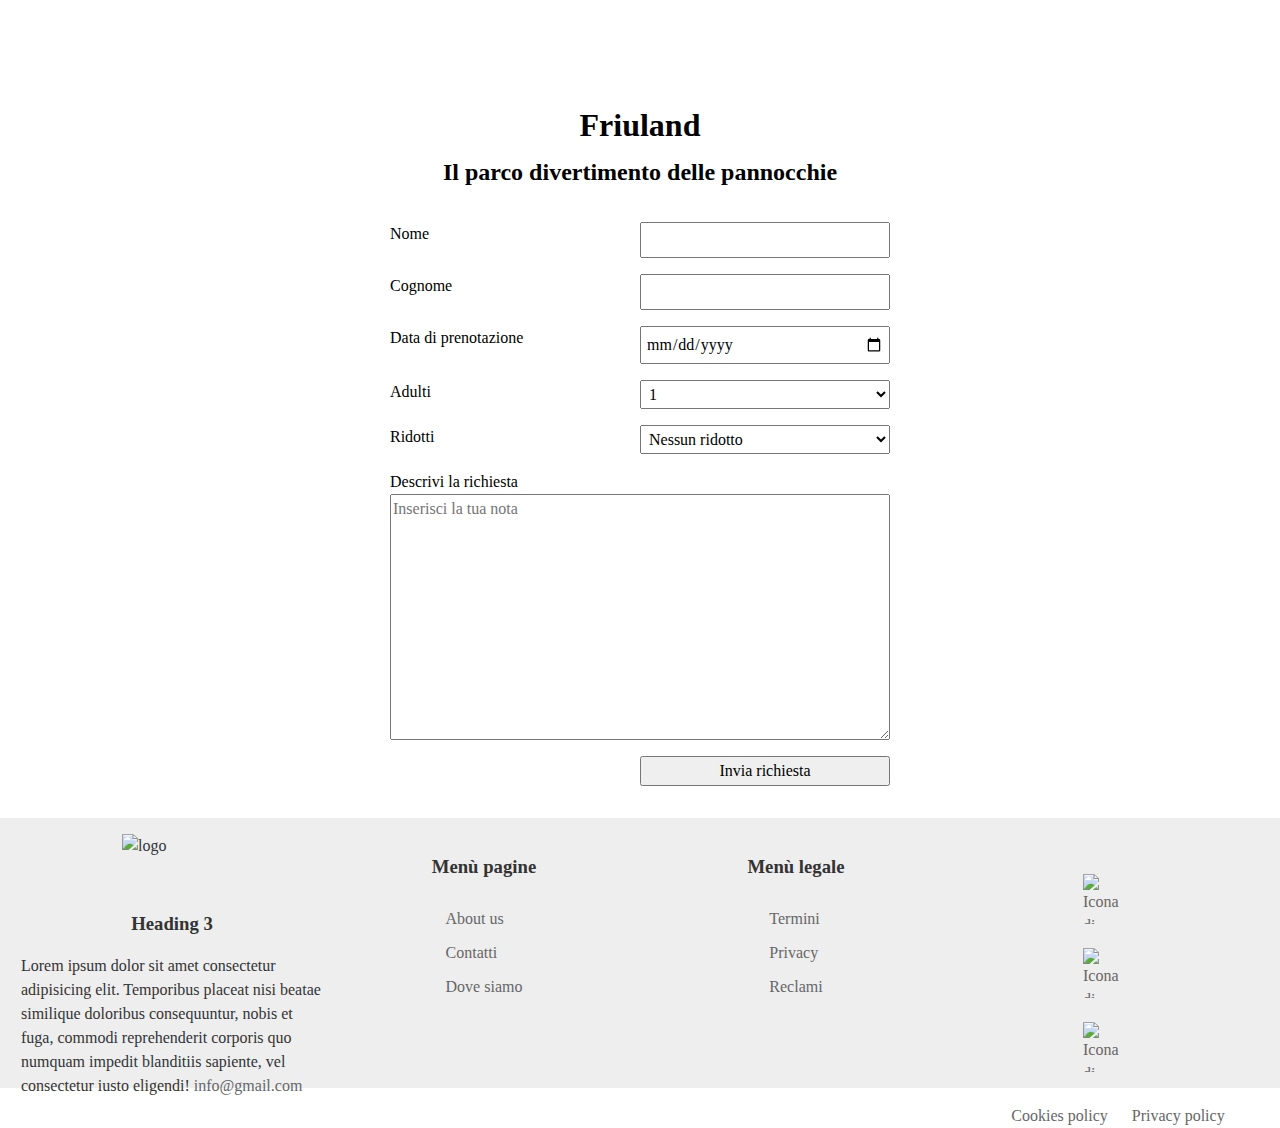
==== prenota.html @ 44be097f "aggiunto stile form" ====
<!DOCTYPE html>
<html lang="it">
    <head>
        <title>Prima Pagina</title>
        <link rel="stylesheet" href="style.css">
    </head>
    <body class="page">
        <header>
            <div class="top-menu">
                <div id="logo">
                    <img src="logo.png" alt="logo" width="200px" height="113px">
                </div>

                <div id="menu">
                    <nav>
                        <ul>
                            <li>
                                <a href="/">Home</a>
                            </li>
                            <li>
                                <a href="/prenota.html">Prenota</a>
                            </li>
                            <li>
                                <a href="/about">About</a>
                            </li>
                            <li>
                                <a href="/news">News</a>
                            </li>
                            <li>
                                <a href="/contact us">contact us</a>
                            </li>
                        </ul>
                    </nav>
               </div>   
        </header>
    <main>
            <h1>Friuland</h1>
            <h2>Il parco divertimento delle pannocchie</h2>
            
        <div class="form-wrapper">
            <form method="POST" action="/richiesta">
                <div>
                    <label for="nome">Nome</label>
                    <input id="nome" name="nome" type="text" required />
                </div>

                <div>
                <label for="cognome">Cognome</label>
                <input id="cognome" name="cognome" type="text" required />
                </div>

                <div>
                <label for="data">Data di prenotazione</label>
                <input id="data" name="data" type="date" required />
                </div>

                <div>
                <label for="num_adulti">Adulti</label>
                <select id="num_adulti" name="num_adulti">
                    <option>1</option>
                    <option>2</option>
                    <option>3</option>
                    <option>4</option>
                    <option>5</option>
                </select>
                </div>
    
                <div>
                <label for="num_ridotti">Ridotti</label>
                <select id="num_ridotti" name="num_ridotti">
                    <option value="0">Nessun ridotto</option>
                    <option>1</option>
                    <option>2</option>
                    <option>3</option>
                    <option>4</option>
                    <option>5</option>
                </select>
                </div>

                <div class="align-column">
                    <label for="note">Descrivi la richiesta</label>
                    <textarea name="note" id="note" cols="20" rows="10"  placeholder="Inserisci la tua nota"></textarea>
                </div>
    
                <input type="submit" value="Invia richiesta" />
            </form>
        </div>
    </main>
        <footer>
            <div class="left">
                <img src="logo.png" alt="logo" width="100px" height="57px">
                <h3>Heading 3</h3>
                <p>Lorem ipsum dolor sit amet consectetur adipisicing elit. Temporibus placeat nisi beatae similique doloribus consequuntur, nobis et fuga, commodi reprehenderit corporis quo numquam impedit blanditiis sapiente, vel consectetur iusto eligendi!
                    <a href="mailto:info@gmail.com">info@gmail.com</a>
                </p>
            </div>
            <div class="middle-left">
                <h3>Menù pagine</h3>
                <ul>
                    <li><a href="/about_us.html">About us</a></li>
                    <li><a href="/contatti.html">Contatti</a></li>
                    <li><a href="/dove_siamo.html">Dove siamo</a></li>
                </ul>
            </div>
            <div class="middle-right">
                <h3>Menù legale</h3>
                <ul>
                    <li><a href="/termini.html">Termini</a></li>
                    <li><a href="/privacy.html">Privacy</a></li>
                    <li><a href="/reclami.html">Reclami</a></li>
                </ul>
            </div>
            <div class="right">
                <ul>
                    <li><a target="_blank" href="https://instagram.com" aria-label="Friuland su instagram"><img src="insta.png" alt="Icona di Instagram" width="50px" height="50px"></a></li>
                    <li><a target="_blank" href="https://twitter.com" aria-label="Friuland su twitter"><img src="twitter.png"  alt="Icona di Twitter" width="50px" height="50px"></a></li>
                    <li><a target="_blank" href="https://facebook.com" aria-label="Friuland su facebook"><img src="facebook.png"  alt="Icona di Facebook" width="50px" height="50px"></a></li>
                </ul>
                <img src="finanaziamento.png" alt="" width="200">
                <ul>
                    <li><a href="/cookie-policy.html">Cookies policy</a></li>
                    <li><a href="/privacy-policy.html">Privacy policy</a></li>
                </ul>
            </div>
        </footer>
</body>
    
</html>
---- style.css ----
/* Box sizing rules */
*,
*::before,
*::after {
  box-sizing: border-box;
}

/* Remove default margin */
body,
h1,
h2,
h3,
h4,
p,
figure,
blockquote,
dl,
dd {
  margin-block-end: 0;
}

/* Remove list styles on ul, ol elements with a list role, which suggests default styling will be removed */
ul[role='list'],
ol[role='list'] {
  list-style: none;
}

/* Set core root defaults */
html:focus-within {
  scroll-behavior: smooth;
}

/* Set core body defaults */
body {
  min-height: 100vh;
  text-rendering: optimizeSpeed;
  line-height: 1.5;
}

/* A elements that don't have a class get default styles */
a:not([class]) {
  text-decoration-skip-ink: auto;
}

/* Make images easier to work with */
img,
picture {
  max-width: 100%;
  display: block;
}

/* Inherit fonts for inputs and buttons */
input,
button,
textarea,
select {
  font: inherit;
}

/* Remove all animations, transitions and smooth scroll for people that prefer not to see them */
@media (prefers-reduced-motion: reduce) {
  html:focus-within {
   scroll-behavior: auto;
  }
  
  *,
  *::before,
  *::after {
    animation-duration: 0.01ms !important;
    animation-iteration-count: 1 !important;
    transition-duration: 0.01ms !important;
    scroll-behavior: auto !important;
  }
}
a {
    color: #031997
}
header {
    color: #fff;
    height: 70vh;
    display: flex;
    align-items: center;
    justify-content: center;
    background-position: center bottom;
    
    background-image: url(immagine.jpg);
    background-repeat: no-repeat;
    background-size: cover;
}
#menu ul {
    list-style: none;
    margin: 0;
    padding: 0;
}
#menu li {
    display: inline;
    padding: 4px 8px;
    font-size: 22px;
    text-transform: uppercase;
    margin-left: 15px;
}
#menu a {
    color: #fff;
    text-decoration: none;
    transition: color 1s;
}
#menu a:hover {
    color: blue;
    text-decoration: underline;
}
.top-menu {
    list-style: none;
    margin: 0;
    padding: 0;
    display: flex;
    flex-direction: row;
    justify-content: space-between;
    width: 100%;
    padding: 0 30px;
    align-items: center;
}
body {
    margin: 0;
    /* background-image: url(immagine.jpg);
    background-repeat: no-repeat;
    background-size: cover; */
}

@media (min-width:768px) {
    #menu li{
        display: inline;
    }
    header{
        height: 70vh;
    }
}

footer{
    height: 30vh;
    
    display: flex;
    color: #333;
    background-color: #eee;
    padding: 1rem;  
}
footer a{
    color: #666;
    text-decoration: none;
}
.left{
    
    height: 100%;
    width: 25%;
    display: flex;
    align-items: center;
    flex-direction: column;
}
.left p{
    margin-left: 5px;
}
.middle-left{
    
    height: 100%;
    width: 25%;
    display: flex;
    flex-direction: column;
    align-items: center;
}
.middle-left ul{
    padding: 0px;
    margin-bottom: 0px;
}
.middle-left li {
    list-style: none;
    margin-top:  10px;
    
}

.middle-right{
    
    height: 100%;
    width: 25%;
    display: flex;
    flex-direction: column;
    align-items: center;
}
.middle-right ul{
    padding: 0px;
    margin-bottom: 0px;
}
.middle-right li {
    list-style: none;
    margin-top:  10px;
    
}

.right{
    
    height: 100%;
    width: 25%;
    display: flex;
    flex-direction: column;
    align-items: center;
}

.right li{
    list-style: none;
    display: inline;
    margin-left: 20px;
    
}
.right ul{
    padding-left: 0px;
}
main h1,h2{
    text-align: center;
}
.articles{
    margin-left: 20px;
}

.articles__wrapper{
    display: flex;
    width: 100%;
    
}
.articles article{
    /* width: 100%; */
   width: 400px;
   height: 500px;
    
}

.articles img {
    width: 400px;
    max-width: 100%;
    height: auto;
    object-fit: cover;
}
/* #right-article{
    margin-left: 10%;
} */

.articles a {
    text-decoration: none;
    background-color: #c61620;
    color: #fff;
    padding: 4px 10px;
}

.articles a:hover {
    background-color: #ff6666;
}

.articles__wrapper {
    justify-content: space-evenly;
}

.articles h3 {
    text-align: center;
    text-transform: uppercase;
    color: #888;
}

h1 {
    margin-bottom: 5px;
}

h2 {
    margin-top: 5px;
    margin-bottom: 10px;
}

@media (min-width: 768px) {
    #menu li {
        display: inline;
    }

    header {
        height: 80px;        
    }

    .homepage header {
        height: 80vh;
    }
}

.page main{
    width: 900px;
    margin: 0 auto;
}

.form-wrapper label{
    width: 50%;
    display: inline-block;
}

.form-wrapper div{
    display: flex;
    flex-wrap: nowrap;
    justify-content: space-between;
    margin-bottom: 1rem;
}

.form-wrapper{
    width: 500px;
    margin: 2rem auto;
    
}

.form-wrapper input ,
.form-wrapper select{
    width: 50%;
    padding: 4px;

}

.form-wrapper .align-column{
   flex-direction: column;
}

.form-wrapper input[type="submit"]{
    margin-left: 50%;
}
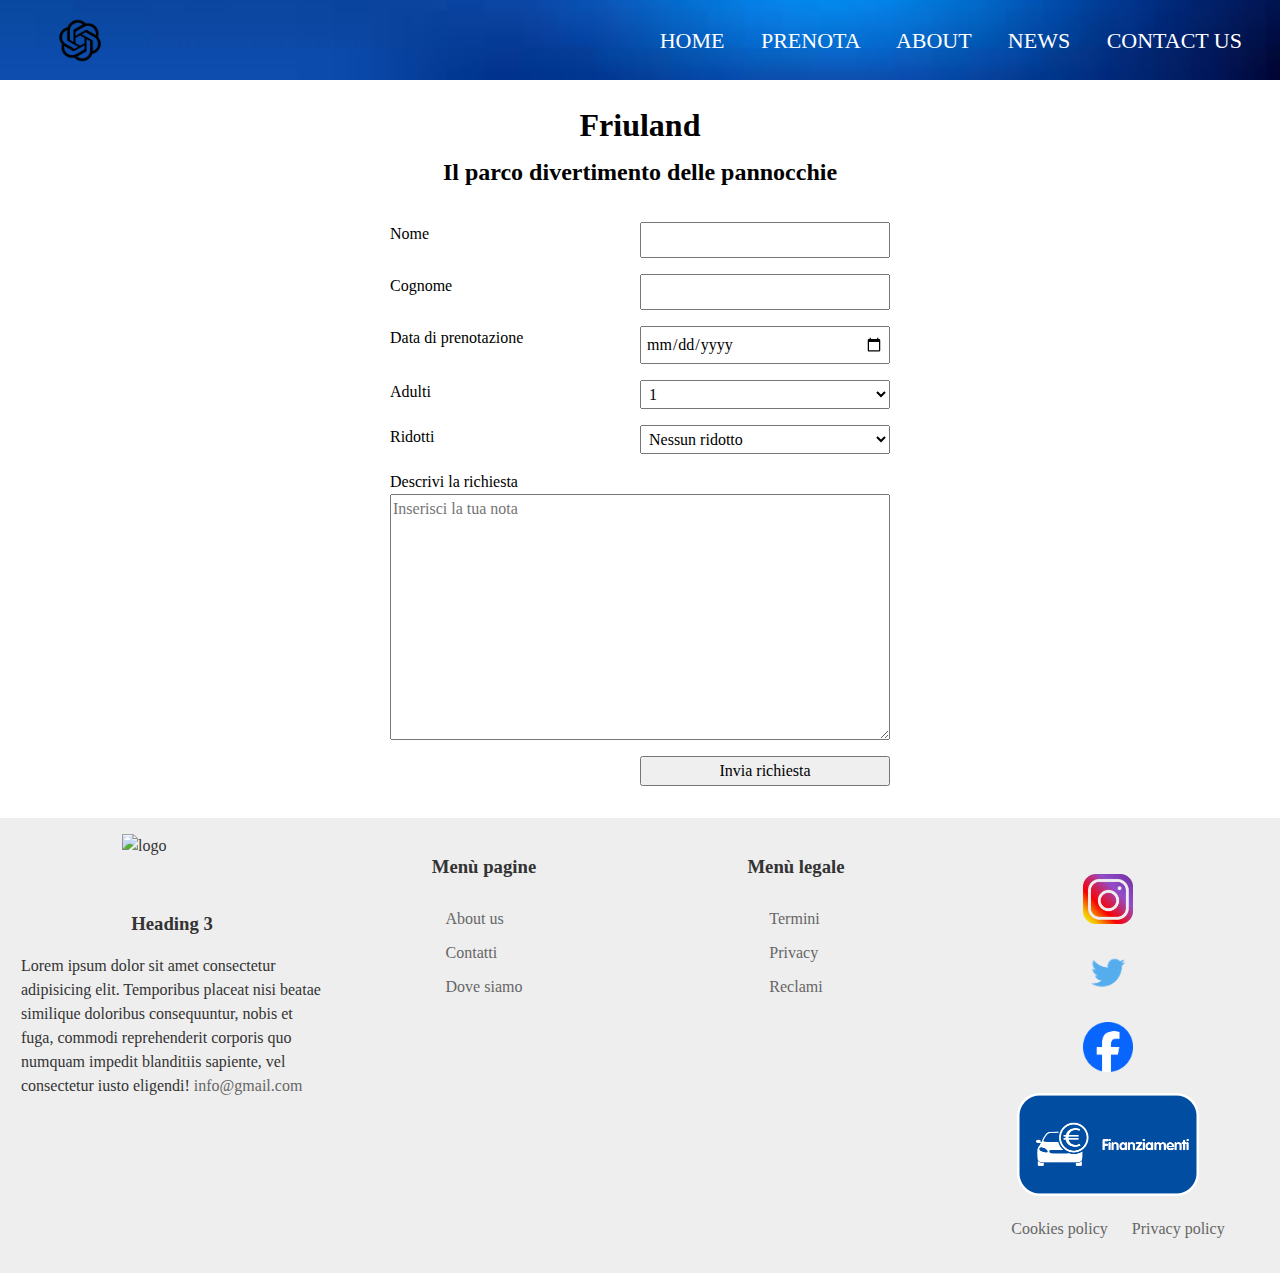
==== commit e3856f87: "change path" ====
--- a/prenota.html
+++ b/prenota.html
@@ -2,13 +2,13 @@
 <html lang="it">
     <head>
         <title>Prima Pagina</title>
-        <link rel="stylesheet" href="style.css">
+        <link rel="stylesheet" href="/template/styles/style.css">
     </head>
     <body class="page">
         <header>
             <div class="top-menu">
                 <div id="logo">
-                    <img src="logo.png" alt="logo" width="200px" height="113px">
+                    <img src="/template/images/logo.png" alt="logo" width="100px" height="55px">
                 </div>
 
                 <div id="menu">
@@ -112,11 +112,11 @@
             </div>
             <div class="right">
                 <ul>
-                    <li><a target="_blank" href="https://instagram.com" aria-label="Friuland su instagram"><img src="insta.png" alt="Icona di Instagram" width="50px" height="50px"></a></li>
-                    <li><a target="_blank" href="https://twitter.com" aria-label="Friuland su twitter"><img src="twitter.png"  alt="Icona di Twitter" width="50px" height="50px"></a></li>
-                    <li><a target="_blank" href="https://facebook.com" aria-label="Friuland su facebook"><img src="facebook.png"  alt="Icona di Facebook" width="50px" height="50px"></a></li>
+                    <li><a target="_blank" href="https://instagram.com" aria-label="Friuland su instagram"><img src="/template/images/insta.png" alt="Icona di Instagram" width="50px" height="50px"></a></li>
+                    <li><a target="_blank" href="https://twitter.com" aria-label="Friuland su twitter"><img src="/template/images/twitter.png"  alt="Icona di Twitter" width="50px" height="50px"></a></li>
+                    <li><a target="_blank" href="https://facebook.com" aria-label="Friuland su facebook"><img src="/template/images/facebook.png"  alt="Icona di Facebook" width="50px" height="50px"></a></li>
                 </ul>
-                <img src="finanaziamento.png" alt="" width="200">
+                <img src="/template/images/finanaziamento.png" alt="" width="200">
                 <ul>
                     <li><a href="/cookie-policy.html">Cookies policy</a></li>
                     <li><a href="/privacy-policy.html">Privacy policy</a></li>
--- a/template/styles/style.css
+++ b/template/styles/style.css
@@ -0,0 +1,327 @@
+/* Box sizing rules */
+*,
+*::before,
+*::after {
+  box-sizing: border-box;
+}
+
+/* Remove default margin */
+body,
+h1,
+h2,
+h3,
+h4,
+p,
+figure,
+blockquote,
+dl,
+dd {
+  margin-block-end: 0;
+}
+
+/* Remove list styles on ul, ol elements with a list role, which suggests default styling will be removed */
+ul[role='list'],
+ol[role='list'] {
+  list-style: none;
+}
+
+/* Set core root defaults */
+html:focus-within {
+  scroll-behavior: smooth;
+}
+
+/* Set core body defaults */
+body {
+  min-height: 100vh;
+  text-rendering: optimizeSpeed;
+  line-height: 1.5;
+}
+
+/* A elements that don't have a class get default styles */
+a:not([class]) {
+  text-decoration-skip-ink: auto;
+}
+
+/* Make images easier to work with */
+img,
+picture {
+  max-width: 100%;
+  display: block;
+}
+
+/* Inherit fonts for inputs and buttons */
+input,
+button,
+textarea,
+select {
+  font: inherit;
+}
+
+/* Remove all animations, transitions and smooth scroll for people that prefer not to see them */
+@media (prefers-reduced-motion: reduce) {
+  html:focus-within {
+   scroll-behavior: auto;
+  }
+  
+  *,
+  *::before,
+  *::after {
+    animation-duration: 0.01ms !important;
+    animation-iteration-count: 1 !important;
+    transition-duration: 0.01ms !important;
+    scroll-behavior: auto !important;
+  }
+}
+a {
+    color: #031997
+}
+header {
+    color: #fff;
+    height: 70vh;
+    display: flex;
+    align-items: center;
+    justify-content: center;
+    background-position: center bottom;
+    
+    background-image: url(/template/images/immagine.jpg);
+    background-repeat: no-repeat;
+    background-size: cover;
+}
+#menu ul {
+    list-style: none;
+    margin: 0;
+    padding: 0;
+}
+#menu li {
+    display: inline;
+    padding: 4px 8px;
+    font-size: 22px;
+    text-transform: uppercase;
+    margin-left: 15px;
+}
+#menu a {
+    color: #fff;
+    text-decoration: none;
+    transition: color 1s;
+}
+#menu a:hover {
+    color: blue;
+    text-decoration: underline;
+}
+#menu{
+    display: flex;
+    align-items: center;
+}
+.top-menu {
+    list-style: none;
+    margin: 0;
+    padding: 0;
+    display: flex;
+    flex-direction: row;
+    justify-content: space-between;
+    width: 100%;
+    padding: 0 30px;
+    align-items: center;
+}
+body {
+    margin: 0;
+    /* background-image: url(immagine.jpg);
+    background-repeat: no-repeat;
+    background-size: cover; */
+}
+
+@media (min-width:768px) {
+    #menu li{
+        display: inline;
+    }
+    header{
+        height: 70vh;
+    }
+}
+
+footer{
+   
+    display: flex;
+    color: #333;
+    background-color: #eee;
+    padding: 1rem;  
+}
+footer a{
+    color: #666;
+    text-decoration: none;
+}
+.left{
+    
+    height: 100%;
+    width: 25%;
+    display: flex;
+    align-items: center;
+    flex-direction: column;
+}
+.left p{
+    margin-left: 5px;
+}
+.middle-left{
+    
+    height: 100%;
+    width: 25%;
+    display: flex;
+    flex-direction: column;
+    align-items: center;
+}
+.middle-left ul{
+    padding: 0px;
+    margin-bottom: 0px;
+}
+.middle-left li {
+    list-style: none;
+    margin-top:  10px;
+    
+}
+
+.middle-right{
+    
+    height: 100%;
+    width: 25%;
+    display: flex;
+    flex-direction: column;
+    align-items: center;
+}
+.middle-right ul{
+    padding: 0px;
+    margin-bottom: 0px;
+}
+.middle-right li {
+    list-style: none;
+    margin-top:  10px;
+    
+}
+
+.right{
+    
+    height: 100%;
+    width: 25%;
+    display: flex;
+    flex-direction: column;
+    align-items: center;
+}
+
+.right li{
+    list-style: none;
+    display: inline;
+    margin-left: 20px;
+    
+}
+.right ul{
+    padding-left: 0px;
+}
+main h1,h2{
+    text-align: center;
+}
+.articles{
+    margin-left: 20px;
+}
+
+.articles__wrapper{
+    display: flex;
+    width: 100%;
+    
+}
+.articles article{
+    /* width: 100%; */
+   width: 400px;
+   height: 500px;
+    
+}
+
+.articles img {
+    width: 400px;
+    max-width: 100%;
+    height: auto;
+    object-fit: cover;
+}
+/* #right-article{
+    margin-left: 10%;
+} */
+
+.articles a {
+    text-decoration: none;
+    background-color: #c61620;
+    color: #fff;
+    padding: 4px 10px;
+}
+
+.articles a:hover {
+    background-color: #ff6666;
+}
+
+.articles__wrapper {
+    justify-content: space-evenly;
+}
+
+.articles h3 {
+    text-align: center;
+    text-transform: uppercase;
+    color: #888;
+}
+
+h1 {
+    margin-bottom: 5px;
+}
+
+h2 {
+    margin-top: 5px;
+    margin-bottom: 10px;
+}
+
+@media (min-width: 768px) {
+    #menu li {
+        display: inline;
+    }
+
+    header {
+        height: 80px;        
+    }
+
+    .homepage header {
+        height: 80vh;
+    }
+}
+
+.page main{
+    width: 900px;
+    margin: 0 auto;
+}
+
+.form-wrapper label{
+    width: 50%;
+    display: inline-block;
+}
+
+.form-wrapper div{
+    display: flex;
+    flex-wrap: nowrap;
+    justify-content: space-between;
+    margin-bottom: 1rem;
+}
+
+.form-wrapper{
+    width: 500px;
+    margin: 2rem auto;
+    
+}
+
+.form-wrapper input ,
+.form-wrapper select{
+    width: 50%;
+    padding: 4px;
+
+}
+
+.form-wrapper .align-column{
+   flex-direction: column;
+}
+
+.form-wrapper input[type="submit"]{
+    margin-left: 50%;
+}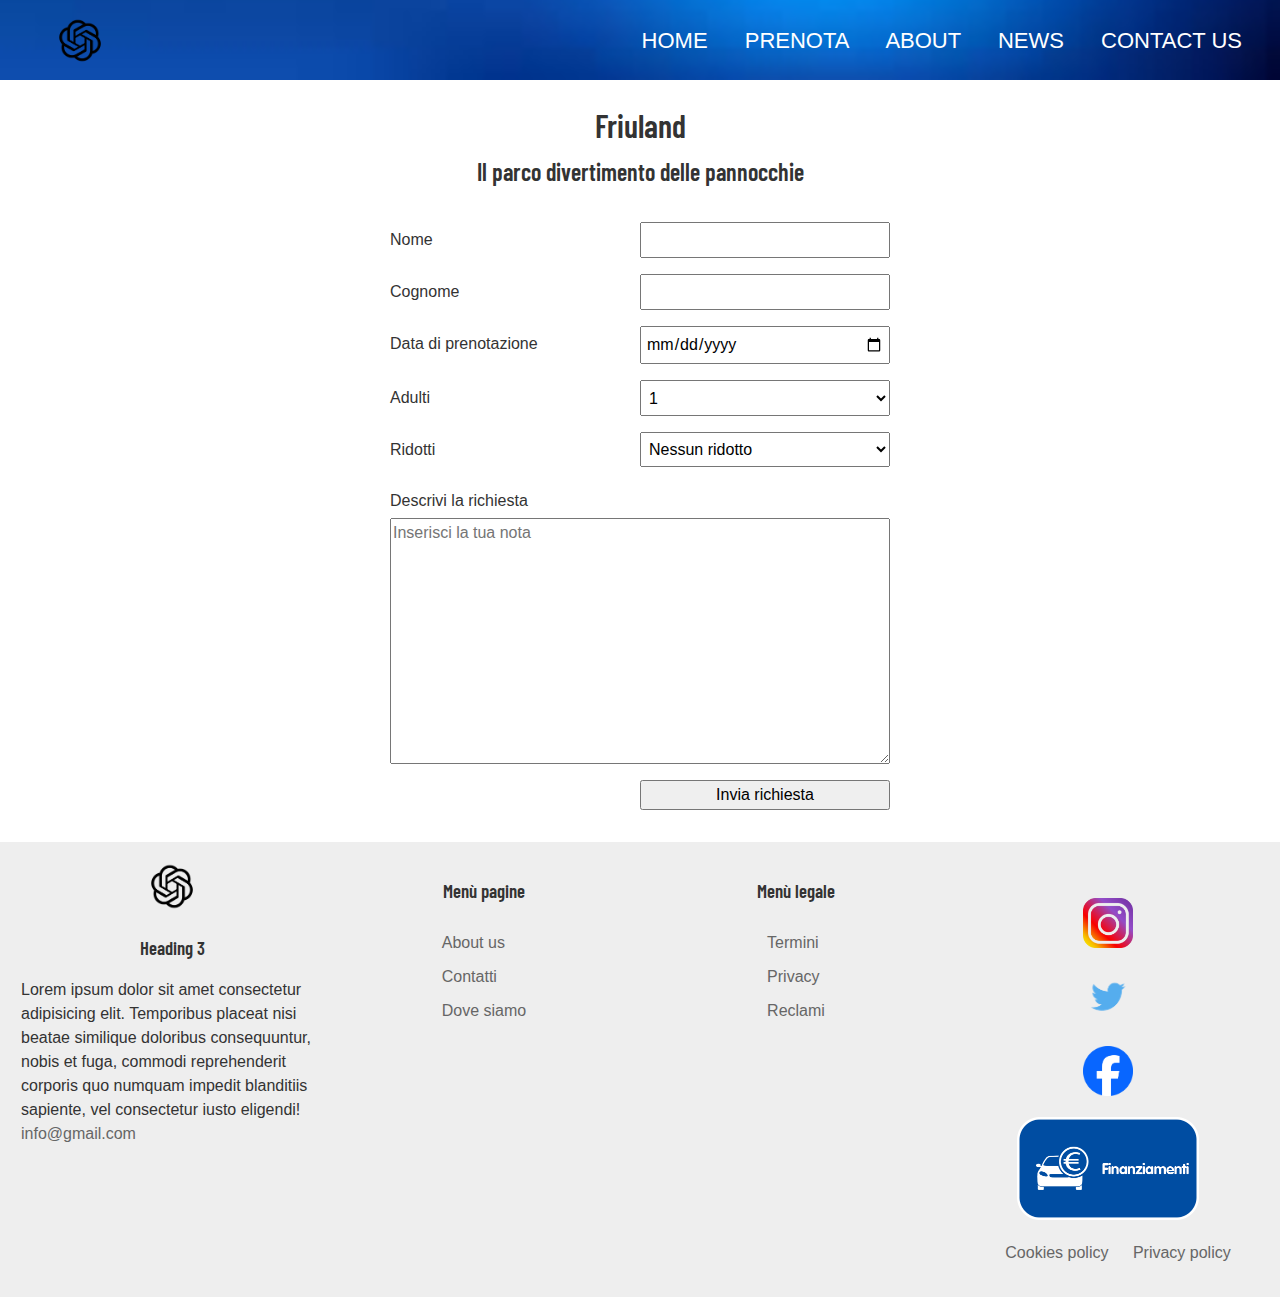
==== commit 035e2761: "add font" ====
--- a/prenota.html
+++ b/prenota.html
@@ -2,7 +2,13 @@
 <html lang="it">
     <head>
         <title>Prima Pagina</title>
+
+        <link rel="preconnect" href="https://fonts.googleapis.com">
+        <link rel="preconnect" href="https://fonts.gstatic.com" crossorigin>
+
         <link rel="stylesheet" href="/template/styles/style.css">
+
+        <link href="https://fonts.googleapis.com/css2?family=Barlow+Condensed:wght@500;600&family=Roboto:wght@300;400;500&display=swap" rel="stylesheet">
     </head>
     <body class="page">
         <header>
@@ -88,7 +94,7 @@
     </main>
         <footer>
             <div class="left">
-                <img src="logo.png" alt="logo" width="100px" height="57px">
+                <img src="/template/images/logo.png" alt="logo" width="100px" height="57px">
                 <h3>Heading 3</h3>
                 <p>Lorem ipsum dolor sit amet consectetur adipisicing elit. Temporibus placeat nisi beatae similique doloribus consequuntur, nobis et fuga, commodi reprehenderit corporis quo numquam impedit blanditiis sapiente, vel consectetur iusto eligendi!
                     <a href="mailto:info@gmail.com">info@gmail.com</a>
--- a/template/styles/style.css
+++ b/template/styles/style.css
@@ -72,6 +72,27 @@
     scroll-behavior: auto !important;
   }
 }
+
+
+.roboto-light {
+    font-family: "Roboto", sans-serif;
+    font-weight: 300;
+    font-style: normal;
+}
+  
+  .roboto-regular {
+    font-family: "Roboto", sans-serif;
+    font-weight: 400;
+    font-style: normal;
+}
+  
+  .roboto-medium {
+    font-family: "Roboto", sans-serif;
+    font-weight: 500;
+    font-style: normal;
+}
+  
+
 a {
     color: #031997
 }
@@ -125,9 +146,8 @@
 }
 body {
     margin: 0;
-    /* background-image: url(immagine.jpg);
-    background-repeat: no-repeat;
-    background-size: cover; */
+    color: #333;
+    font-family: Arial, Helvetica, sans-serif;
 }
 
 @media (min-width:768px) {
@@ -217,6 +237,22 @@
 }
 main h1,h2{
     text-align: center;
+    
+}
+
+h1,h2,h3,h4{
+    font-family: "Barlow Condensed", sans-serif;
+    font-weight: 600;
+    font-style: normal;
+}
+.articles h4{
+    line-height: 1.2;
+    margin-top: 1rem;
+    
+}
+.articles p{
+    line-height: 1.2;
+    margin-bottom: 2rem;
 }
 .articles{
     margin-left: 20px;
@@ -296,6 +332,8 @@
 .form-wrapper label{
     width: 50%;
     display: inline-block;
+    line-height: 2.2;
+    
 }
 
 .form-wrapper div{
